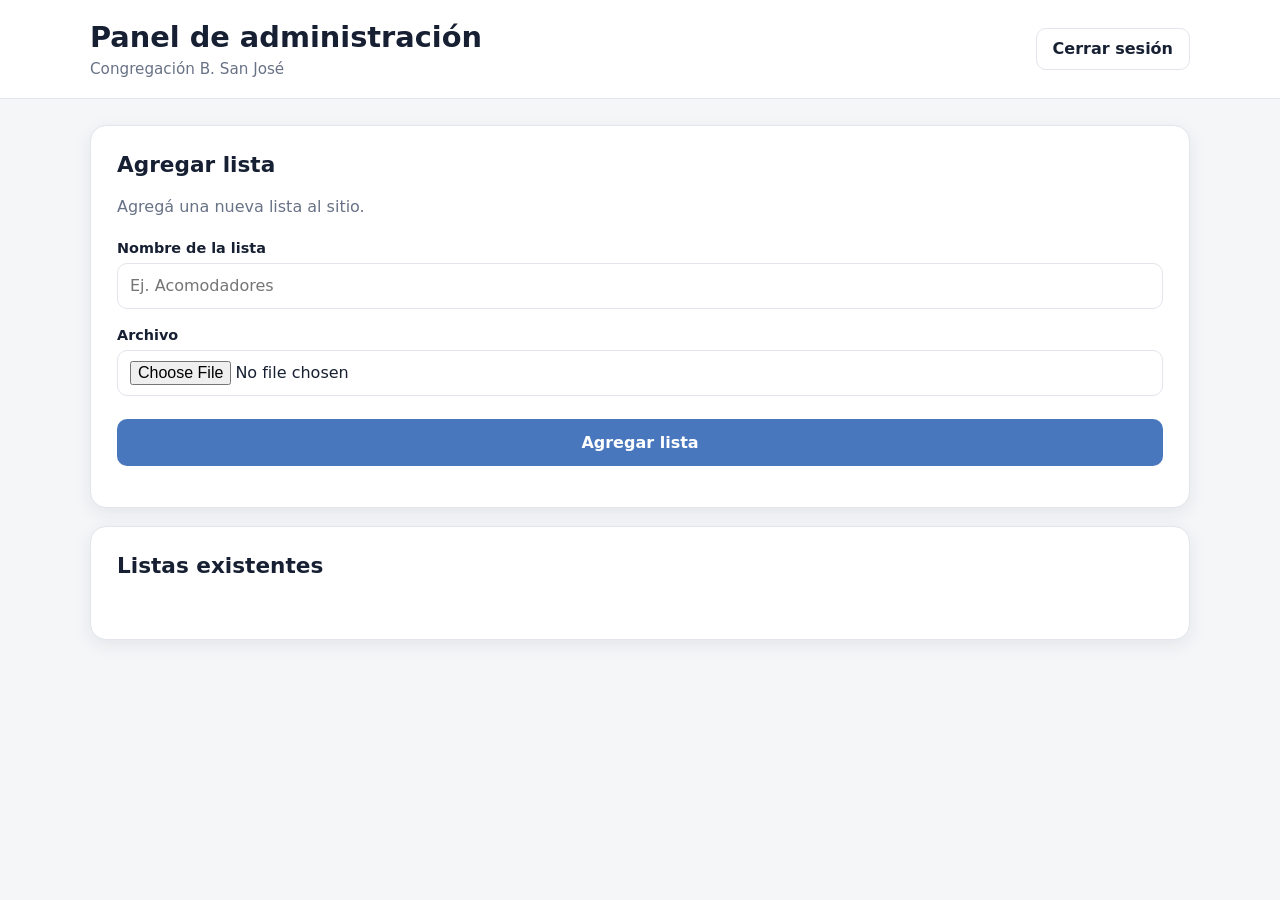
==== sanjose-web/admin/panel.html @ 3cef8279 "Add files via upload" ====
<!DOCTYPE html>
<html lang="es">

<head>

  <link rel="icon" type="image/png" href="../img/logo.png">

  <meta charset="UTF-8">

  <meta name="viewport" content="width=device-width, initial-scale=1.0">

  <meta name="description" content="Panel de administración de Congregación B. San José">

  <title>
    Panel - Congregación B. San José
  </title>

  <link rel="stylesheet" href="css/panel.css">

  <script src="https://cdn.jsdelivr.net/npm/@supabase/supabase-js@2"></script>

  <!-- PDF.js -->
  <script src="https://cdnjs.cloudflare.com/ajax/libs/pdf.js/4.10.38/pdf.min.mjs" type="module"></script>

</head>


<body>


  <!-- =========================
       ENCABEZADO
       ========================= -->

  <header class="site-header">

    <div class="header-inner">

      <div>

        <h1>
          Panel de administración
        </h1>

        <p>
          Congregación B. San José
        </p>

      </div>


      <button id="logout-button" type="button">
        Cerrar sesión
      </button>

    </div>

  </header>



  <!-- =========================
       CONTENIDO
       ========================= -->

  <main class="container">


    <!-- =========================
         AGREGAR LISTA
         ========================= -->

    <section class="admin-card">

      <h2>
        Agregar lista
      </h2>


      <p class="description">
        Agregá una nueva lista al sitio.
      </p>


      <form id="list-form">


        <div class="field">

          <label for="list-name">
            Nombre de la lista
          </label>


          <input
            id="list-name"
            type="text"
            placeholder="Ej. Acomodadores"
            required
          >

        </div>



        <div class="field">

          <label for="list-image">
            Archivo
          </label>


          <input
            id="list-image"
            type="file"
          >

        </div>



        <div
          id="preview-container"
          class="preview-container"
          hidden
        >

          <p>
            Vista previa:
          </p>


          <img
            id="preview-image"
            src=""
            alt="Vista previa"
          >

        </div>



        <button
          id="add-button"
          type="submit"
        >
          Agregar lista
        </button>


        <p
          id="message"
          class="message"
          aria-live="polite"
        ></p>

      </form>

    </section>



    <!-- =========================
         LISTAS EXISTENTES
         ========================= -->

    <section class="admin-card">

      <h2>
        Listas existentes
      </h2>


      <div
        id="lists-container"
        class="lists-container"
      ></div>


      <p
        id="lists-message"
        class="message"
        aria-live="polite"
      ></p>

    </section>

  </main>



  <!-- =========================
       MODAL DE EDICIÓN
       ========================= -->

  <div
    id="edit-modal"
    class="edit-modal"
    aria-hidden="true"
  >


    <div
      class="edit-modal-box"
      role="dialog"
      aria-modal="true"
      aria-labelledby="edit-modal-title"
    >


      <button
        id="edit-modal-close"
        class="edit-modal-close"
        type="button"
        aria-label="Cerrar"
      >
        ×
      </button>



      <h2 id="edit-modal-title">
        Editar lista
      </h2>



      <div class="edit-modal-field">

        <label for="edit-name">
          Nombre de la lista
        </label>


        <input
          id="edit-name"
          type="text"
          required
        >

      </div>



      <div class="edit-modal-field">

        <label for="edit-image">
          Nuevo archivo (opcional)
        </label>


        <input
          id="edit-image"
          type="file"
        >

      </div>



      <img
        id="edit-preview"
        class="edit-preview"
        src=""
        alt="Vista previa"
      >



      <div class="edit-modal-actions">


        <button
          id="edit-save"
          class="save-button"
          type="button"
        >
          Guardar cambios
        </button>


        <button
          id="edit-cancel"
          class="cancel-button"
          type="button"
        >
          Cancelar
        </button>

      </div>

    </div>

  </div>



  <!-- =========================
       JAVASCRIPT
       ========================= -->

  <script src="js/panel.js"></script>


</body>

</html>
---- sanjose-web/admin/css/panel.css ----
* {
  box-sizing: border-box;
}

:root {
  --bg: #f5f6f8;
  --surface: #ffffff;
  --text: #172033;
  --muted: #687286;
  --border: #e2e5eb;
  --accent: #4877be;
  --accent-hover: #3865a8;
  --success: #18794e;
  --error: #b42318;
  --shadow: 0 5px 18px rgba(23, 32, 51, 0.08);
}

body {
  margin: 0;
  background: var(--bg);
  color: var(--text);
  font-family:
    system-ui,
    -apple-system,
    BlinkMacSystemFont,
    "Segoe UI",
    sans-serif;
}

/* =========================
   ENCABEZADO
========================= */

.site-header {
  background: var(--surface);
  border-bottom: 1px solid var(--border);
}

.header-inner {
  width: min(1100px, calc(100% - 28px));
  margin: 0 auto;
  padding: 20px 0;

  display: flex;
  align-items: center;
  justify-content: space-between;
  gap: 20px;
}

h1 {
  margin: 0;
  font-size: clamp(1.25rem, 5vw, 1.8rem);
  line-height: 1.2;
}

.header-inner p {
  margin: 5px 0 0;
  color: var(--muted);
  font-size: 0.95rem;
}

/* =========================
   CERRAR SESIÓN
========================= */

#logout-button {
  min-height: 42px;
  padding: 0 16px;
  border: 1px solid var(--border);
  border-radius: 10px;
  background: var(--surface);
  color: var(--text);
  font: inherit;
  font-weight: 600;
  cursor: pointer;
  transition: background 0.2s ease;
}

#logout-button:hover {
  background: #f1f3f6;
}

/* =========================
   CONTENEDOR
========================= */

.container {
  width: min(1100px, calc(100% - 28px));
  margin: 0 auto;
  padding: 26px 0 40px;
}

/* =========================
   TARJETAS ADMIN
========================= */

.admin-card {
  padding: 26px;
  background: var(--surface);
  border: 1px solid var(--border);
  border-radius: 16px;
  box-shadow: var(--shadow);
  margin-bottom: 18px;
}

.admin-card h2 {
  margin: 0 0 20px;
  font-size: 1.35rem;
}

.description {
  margin: 6px 0 24px;
  color: var(--muted);
}

/* =========================
   CAMPOS
========================= */

.field {
  margin-bottom: 18px;
}

label {
  display: block;
  margin-bottom: 7px;
  font-size: 0.9rem;
  font-weight: 600;
}

input[type="text"],
input[type="file"] {
  width: 100%;
  min-height: 46px;
  padding: 10px 12px;
  border: 1px solid var(--border);
  border-radius: 10px;
  background: #fff;
  color: var(--text);
  font: inherit;
}

input:focus {
  outline: none;
  border-color: var(--accent);
  box-shadow: 0 0 0 3px rgba(72, 119, 190, 0.12);
}

/* =========================
   VISTA PREVIA
========================= */

.preview-container {
  margin: 20px 0;
}

.preview-container p {
  margin: 0 0 8px;
  color: var(--muted);
  font-size: 0.9rem;
}

.preview-container img {
  display: block;
  width: 100%;
  max-height: 300px;
  object-fit: contain;
  background: #eef0f4;
  border: 1px solid var(--border);
  border-radius: 10px;
}

/* =========================
   BOTÓN AGREGAR
========================= */

#add-button {
  width: 100%;
  min-height: 47px;
  margin-top: 5px;
  border: 0;
  border-radius: 10px;
  background: var(--accent);
  color: white;
  font: inherit;
  font-weight: 600;
  cursor: pointer;
  transition: background 0.2s ease;
}

#add-button:hover {
  background: var(--accent-hover);
}

#add-button:disabled {
  opacity: 0.65;
  cursor: wait;
}

/* =========================
   MENSAJES
========================= */

.message {
  margin: 15px 0 0;
  font-size: 0.9rem;
  text-align: center;
}

.message.success {
  color: var(--success);
}

.message.error {
  color: var(--error);
}

/* =========================
   LISTAS EXISTENTES
========================= */

.lists-container {
  display: grid;
  grid-template-columns: repeat(2, minmax(0, 1fr));
  gap: 14px;
}

.list-admin-card {
  display: flex;
  flex-direction: column;
  width: 100%;
  min-width: 0;
  overflow: hidden;
  background: var(--surface);
  border: 1px solid var(--border);
  border-radius: 15px;
  box-shadow: var(--shadow);
}

.list-admin-card img {
  display: block;
  width: 100%;
  height: 75px;
  flex-shrink: 0;
  object-fit: contain;
  background: #eef0f4;
}

.list-admin-card h3 {
  flex: 1;
  min-width: 0;
  overflow-wrap: anywhere;
  margin: 0;
  padding: 11px 12px 13px;
  color: var(--text);
  font-size: 0.95rem;
  font-weight: 650;
  line-height: 1.3;
}

/* =========================
   BOTONES EDITAR / ELIMINAR
========================= */

.list-admin-actions {
  display: flex;
  gap: 6px;
  width: 100%;
  min-width: 0;
  box-sizing: border-box;
  padding: 0 8px 12px;
  margin-top: auto;
}

.list-admin-actions button {
  flex: 1 1 0;
  width: 0;
  min-width: 0;
  min-height: 36px;
  box-sizing: border-box;
  padding: 6px 2px;
  border-radius: 8px;
  font-family: inherit;
  font-size: 0.8rem;
  font-weight: 600;
  white-space: nowrap;
  cursor: pointer;
  transition:
    background 0.2s ease,
    border-color 0.2s ease;
}

.edit-button {
  border: 1px solid var(--border);
  background: var(--surface);
  color: var(--accent);
}

.edit-button:hover {
  background: #edf3fc;
  border-color: rgba(72, 119, 190, 0.35);
}

.delete-button {
  border: 1px solid #f0c9c6;
  background: #fff;
  color: var(--error);
}

.delete-button:hover {
  background: #fff5f4;
}

/* =========================
   MODAL DE EDICIÓN
========================= */

.edit-modal {
  display: none;
  position: fixed;
  inset: 0;
  z-index: 1000;
  padding: 20px;
  background: rgba(0, 0, 0, 0.72);
  align-items: center;
  justify-content: center;
}

.edit-modal.active {
  display: flex;
}

.edit-modal-box {
  position: relative;
  width: 100%;
  max-width: 520px;
  max-height: 90vh;
  overflow-y: auto;
  padding: 26px;
  background: var(--surface);
  border: 1px solid var(--border);
  border-radius: 16px;
  box-shadow: 0 20px 60px rgba(0, 0, 0, 0.25);
}

.edit-modal-box h2 {
  margin: 0 45px 24px 0;
  font-size: 1.35rem;
}

.edit-modal-close {
  position: absolute;
  top: 14px;
  right: 14px;
  width: 42px;
  height: 42px;
  border: 0;
  border-radius: 50%;
  background: #f1f3f6;
  color: var(--text);
  font-size: 28px;
  line-height: 1;
  cursor: pointer;
}

.edit-modal-close:hover {
  background: #e5e8ed;
}

.edit-modal-field {
  margin-bottom: 18px;
}

.edit-modal-field label {
  display: block;
  margin-bottom: 7px;
  font-size: 0.9rem;
  font-weight: 600;
}

.edit-modal-field input[type="text"],
.edit-modal-field input[type="file"] {
  width: 100%;
  min-height: 46px;
  padding: 10px 12px;
  border: 1px solid var(--border);
  border-radius: 10px;
  background: #fff;
  color: var(--text);
  font: inherit;
}

.edit-modal-field input:focus {
  outline: none;
  border-color: var(--accent);
  box-shadow: 0 0 0 3px rgba(72, 119, 190, 0.12);
}

.edit-preview {
  display: block;
  width: 100%;
  height: 180px;
  margin: 4px 0 20px;
  object-fit: contain;
  background: #eef0f4;
  border: 1px solid var(--border);
  border-radius: 10px;
}

.edit-modal-actions {
  display: flex;
  gap: 8px;
}

.edit-modal-actions button {
  flex: 1;
  min-width: 0;
  min-height: 44px;
  padding: 8px 12px;
  border-radius: 9px;
  font: inherit;
  font-size: 0.9rem;
  font-weight: 600;
  cursor: pointer;
  transition: background 0.2s ease;
}

.save-button {
  border: 0;
  background: var(--accent);
  color: white;
}

.save-button:hover {
  background: var(--accent-hover);
}

.save-button:disabled {
  opacity: 0.65;
  cursor: wait;
}

.cancel-button {
  border: 1px solid var(--border);
  background: var(--surface);
  color: var(--text);
}

.cancel-button:hover {
  background: #f1f3f6;
}

.cancel-button:disabled {
  opacity: 0.65;
  cursor: wait;
}

/* =========================
   TABLET
========================= */

@media (min-width: 700px) {
  .lists-container {
    grid-template-columns: repeat(3, minmax(0, 1fr));
    gap: 18px;
  }

  .list-admin-card {
    transition:
      transform 0.15s ease,
      box-shadow 0.15s ease;
  }

  .list-admin-card:hover {
    transform: translateY(-2px);
    box-shadow: 0 9px 25px rgba(23, 32, 51, 0.11);
  }
}

/* =========================
   ESCRITORIO
========================= */

@media (min-width: 1000px) {
  .lists-container {
    grid-template-columns: repeat(4, minmax(0, 1fr));
  }
}

/* =========================
   CELULAR
========================= */

@media (max-width: 600px) {
  .header-inner {
    align-items: flex-start;
    flex-direction: column;
  }

  #logout-button {
    width: 100%;
  }

  .admin-card {
    padding: 20px;
  }

  .edit-modal {
    padding: 14px;
  }

  .edit-modal-box {
    padding: 22px;
    max-height: 92vh;
  }

  .edit-preview {
    height: 150px;
  }
}

/* =========================
   CELULARES ANGOSTOS
========================= */

@media (max-width: 400px) {
  .list-admin-actions {
    gap: 4px;
    padding-right: 5px;
    padding-left: 5px;
  }

  .list-admin-actions button {
    padding-right: 1px;
    padding-left: 1px;
    font-size: 0.72rem;
  }
}
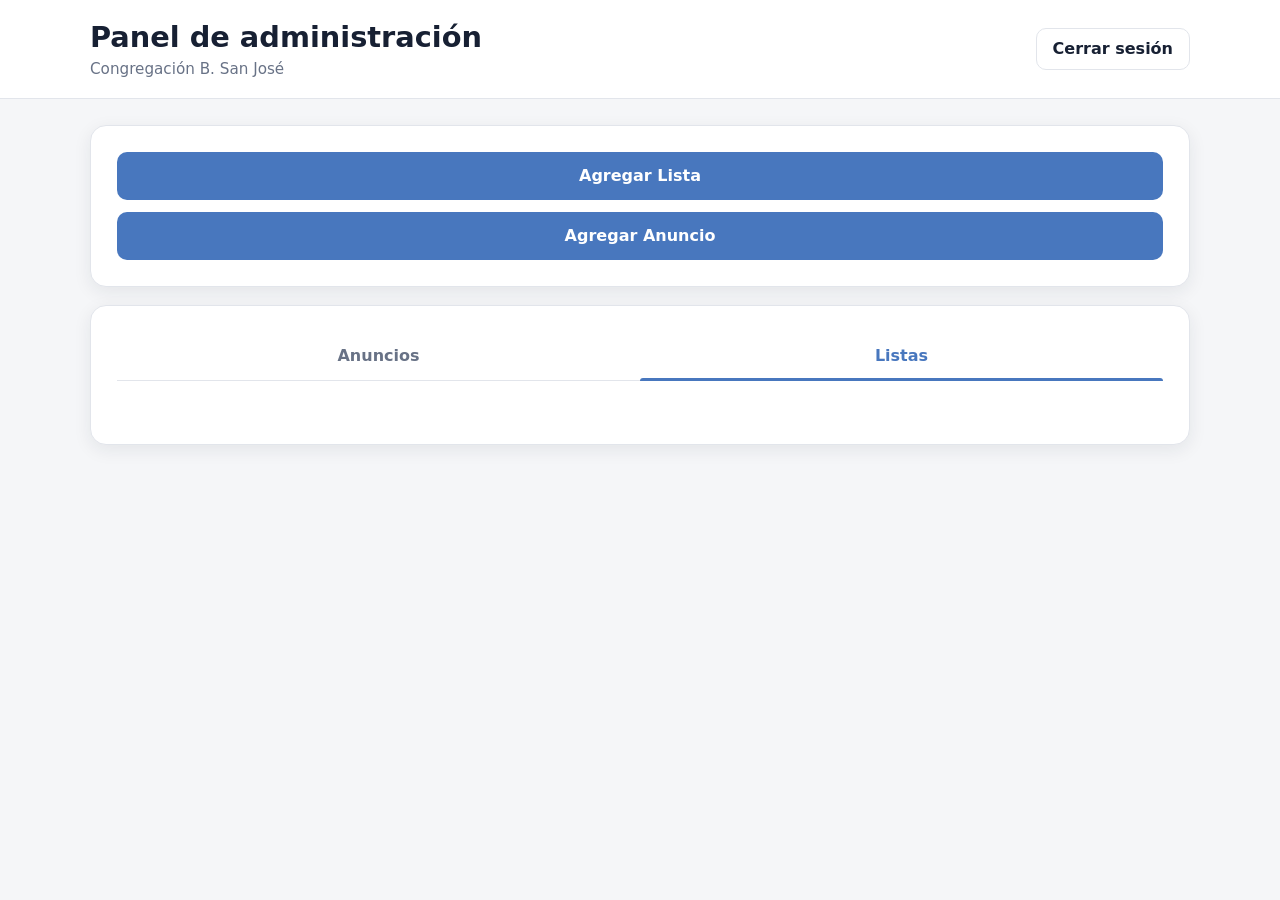
==== commit 91e11b3b: "Add files via upload" ====
--- a/sanjose-web/admin/panel.html
+++ b/sanjose-web/admin/panel.html
@@ -1,3 +1,4 @@
+
 <!DOCTYPE html>
 <html lang="es">
 
@@ -11,23 +12,22 @@
 
   <meta name="description" content="Panel de administración de Congregación B. San José">
 
-  <title>
-    Panel - Congregación B. San José
-  </title>
+  <title>Panel - Congregación B. San José</title>
 
   <link rel="stylesheet" href="css/panel.css">
 
   <script src="https://cdn.jsdelivr.net/npm/@supabase/supabase-js@2"></script>
 
-  <!-- PDF.js -->
+  <!-- PDF.js: miniaturas de páginas -->
   <script src="https://cdnjs.cloudflare.com/ajax/libs/pdf.js/4.10.38/pdf.min.mjs" type="module"></script>
 
+  <!-- pdf-lib: crear el PDF final con las páginas seleccionadas -->
+  <script src="https://unpkg.com/pdf-lib@1.17.1/dist/pdf-lib.min.js"></script>
+
 </head>
 
-
 <body>
 
-
   <!-- =========================
        ENCABEZADO
        ========================= -->
@@ -37,17 +37,9 @@
     <div class="header-inner">
 
       <div>
-
-        <h1>
-          Panel de administración
-        </h1>
-
-        <p>
-          Congregación B. San José
-        </p>
-
-      </div>
-
+        <h1>Panel de administración</h1>
+        <p>Congregación B. San José</p>
+      </div>
 
       <button id="logout-button" type="button">
         Cerrar sesión
@@ -58,39 +50,135 @@
   </header>
 
 
-
   <!-- =========================
        CONTENIDO
        ========================= -->
 
   <main class="container">
 
-
     <!-- =========================
-         AGREGAR LISTA
+         BOTONES PARA AGREGAR
          ========================= -->
 
+    <section class="admin-card add-actions-card">
+
+      <button
+        id="open-add-list"
+        class="add-choice-button"
+        type="button"
+      >
+        Agregar Lista
+      </button>
+
+      <button
+        id="open-add-announcement"
+        class="add-choice-button"
+        type="button"
+      >
+        Agregar Anuncio
+      </button>
+
+    </section>
+
+
+    <!-- =========================
+         ANUNCIOS / LISTAS
+         ========================= -->
+
     <section class="admin-card">
 
-      <h2>
+      <div
+        class="admin-category-tabs"
+        role="group"
+        aria-label="Filtrar por categoría"
+      >
+
+        <button
+          class="admin-category-tab"
+          type="button"
+          data-category="1"
+          aria-pressed="false"
+        >
+          Anuncios
+        </button>
+
+        <button
+          class="admin-category-tab active"
+          type="button"
+          data-category="0"
+          aria-pressed="true"
+        >
+          Listas
+        </button>
+
+        <span
+          class="admin-category-indicator"
+          aria-hidden="true"
+        ></span>
+
+      </div>
+
+      <div
+        id="lists-container"
+        class="lists-container"
+      ></div>
+
+      <p
+        id="lists-message"
+        class="message"
+        aria-live="polite"
+      ></p>
+
+    </section>
+
+  </main>
+
+
+  <!-- =========================
+       MODAL PARA AGREGAR
+       LISTA O ANUNCIO
+       ========================= -->
+
+  <div
+    id="add-modal"
+    class="edit-modal"
+    aria-hidden="true"
+  >
+
+    <div
+      class="edit-modal-box"
+      role="dialog"
+      aria-modal="true"
+      aria-labelledby="add-modal-title"
+    >
+
+      <button
+        id="add-modal-close"
+        class="edit-modal-close"
+        type="button"
+        aria-label="Cerrar"
+      >
+        ×
+      </button>
+
+      <h2 id="add-modal-title">
         Agregar lista
       </h2>
 
-
-      <p class="description">
+      <p
+        id="add-modal-description"
+        class="description"
+      >
         Agregá una nueva lista al sitio.
       </p>
 
-
       <form id="list-form">
-
 
         <div class="field">
 
           <label for="list-name">
             Nombre de la lista
           </label>
-
 
           <input
             id="list-name"
@@ -101,23 +189,20 @@
 
         </div>
 
-
-
         <div class="field">
 
           <label for="list-image">
             Archivo
           </label>
 
-
           <input
             id="list-image"
             type="file"
+            accept="image/*,.pdf,application/pdf"
+            required
           >
 
         </div>
-
-
 
         <div
           id="preview-container"
@@ -125,10 +210,7 @@
           hidden
         >
 
-          <p>
-            Vista previa:
-          </p>
-
+          <p>Vista previa:</p>
 
           <img
             id="preview-image"
@@ -138,15 +220,30 @@
 
         </div>
 
-
+        <section
+          id="pdf-page-picker"
+          class="pdf-page-picker"
+          hidden
+          aria-label="Seleccionar páginas del anuncio"
+        >
+          <div class="pdf-picker-heading">
+            <div>
+              <h3>Seleccioná las páginas que querés publicar</h3>
+              <p>El PDF final contendrá únicamente las páginas marcadas y conservará el orden original.</p>
+            </div>
+            <p id="pdf-selection-count" class="pdf-selection-count" aria-live="polite">0 páginas seleccionadas</p>
+          </div>
+          <p id="pdf-picker-status" class="pdf-picker-status" aria-live="polite"></p>
+          <div id="pdf-pages-grid" class="pdf-pages-grid"></div>
+        </section>
 
         <button
           id="add-button"
+          class="save-button add-submit-button"
           type="submit"
         >
           Agregar lista
         </button>
-
 
         <p
           id="message"
@@ -154,39 +251,23 @@
           aria-live="polite"
         ></p>
 
+        <div class="edit-modal-actions">
+
+          <button
+            id="add-modal-cancel"
+            class="cancel-button"
+            type="button"
+          >
+            Cancelar
+          </button>
+
+        </div>
+
       </form>
 
-    </section>
-
-
-
-    <!-- =========================
-         LISTAS EXISTENTES
-         ========================= -->
-
-    <section class="admin-card">
-
-      <h2>
-        Listas existentes
-      </h2>
-
-
-      <div
-        id="lists-container"
-        class="lists-container"
-      ></div>
-
-
-      <p
-        id="lists-message"
-        class="message"
-        aria-live="polite"
-      ></p>
-
-    </section>
-
-  </main>
-
+    </div>
+
+  </div>
 
 
   <!-- =========================
@@ -198,7 +279,6 @@
     class="edit-modal"
     aria-hidden="true"
   >
-
 
     <div
       class="edit-modal-box"
@@ -207,7 +287,6 @@
       aria-labelledby="edit-modal-title"
     >
 
-
       <button
         id="edit-modal-close"
         class="edit-modal-close"
@@ -217,20 +296,15 @@
         ×
       </button>
 
-
-
       <h2 id="edit-modal-title">
         Editar lista
       </h2>
 
-
-
       <div class="edit-modal-field">
 
         <label for="edit-name">
           Nombre de la lista
         </label>
-
 
         <input
           id="edit-name"
@@ -240,23 +314,19 @@
 
       </div>
 
-
-
       <div class="edit-modal-field">
 
         <label for="edit-image">
           Nuevo archivo (opcional)
         </label>
 
-
         <input
           id="edit-image"
           type="file"
-        >
-
-      </div>
-
-
+          accept="image/*,.pdf,application/pdf"
+        >
+
+      </div>
 
       <img
         id="edit-preview"
@@ -265,10 +335,7 @@
         alt="Vista previa"
       >
 
-
-
       <div class="edit-modal-actions">
-
 
         <button
           id="edit-save"
@@ -278,7 +345,6 @@
           Guardar cambios
         </button>
 
-
         <button
           id="edit-cancel"
           class="cancel-button"
@@ -294,14 +360,12 @@
   </div>
 
 
-
   <!-- =========================
        JAVASCRIPT
        ========================= -->
 
   <script src="js/panel.js"></script>
 
-
 </body>
 
-</html>+</html>
--- a/sanjose-web/admin/css/panel.css
+++ b/sanjose-web/admin/css/panel.css
@@ -1,6 +1,15 @@
-
 * {
   box-sizing: border-box;
+  -webkit-tap-highlight-color: transparent;
+}
+
+html {
+  scrollbar-width: none;
+  -ms-overflow-style: none;
+}
+
+html::-webkit-scrollbar {
+  display: none;
 }
 
 :root {
@@ -41,7 +50,6 @@
   width: min(1100px, calc(100% - 28px));
   margin: 0 auto;
   padding: 20px 0;
-
   display: flex;
   align-items: center;
   justify-content: space-between;
@@ -112,6 +120,40 @@
 .description {
   margin: 6px 0 24px;
   color: var(--muted);
+}
+
+/* =========================
+   BOTONES AGREGAR LISTA / ANUNCIO
+========================= */
+
+.add-actions-card {
+  display: flex;
+  flex-direction: column;
+  gap: 12px;
+}
+
+.add-choice-button {
+  display: block;
+  width: 100%;
+  min-height: 48px;
+  padding: 12px 16px;
+  border: 0;
+  border-radius: 10px;
+  background: var(--accent);
+  color: #fff;
+  font: inherit;
+  font-weight: 600;
+  cursor: pointer;
+  transition: background 0.2s ease;
+}
+
+.add-choice-button:hover {
+  background: var(--accent-hover);
+}
+
+.add-choice-button:focus-visible {
+  outline: 2px solid var(--accent);
+  outline-offset: 3px;
 }
 
 /* =========================
@@ -171,8 +213,12 @@
   border-radius: 10px;
 }
 
-/* =========================
-   BOTÓN AGREGAR
+.preview-container[hidden] {
+  display: none;
+}
+
+/* =========================
+   BOTÓN CONFIRMAR ALTA
 ========================= */
 
 #add-button {
@@ -198,6 +244,12 @@
   cursor: wait;
 }
 
+#add-modal .add-submit-button {
+  width: 100%;
+  min-height: 47px;
+  margin-top: 5px;
+}
+
 /* =========================
    MENSAJES
 ========================= */
@@ -217,7 +269,63 @@
 }
 
 /* =========================
-   LISTAS EXISTENTES
+   SELECTOR ANUNCIOS / LISTAS
+========================= */
+
+.admin-category-tabs {
+  position: relative;
+  display: flex;
+  width: 100%;
+  margin: 0 0 22px;
+  border-bottom: 1px solid var(--border);
+}
+
+.admin-category-tab {
+  position: relative;
+  z-index: 1;
+  flex: 1;
+  min-width: 0;
+  min-height: 48px;
+  padding: 10px 12px;
+  border: 0;
+  background: transparent;
+  color: var(--muted);
+  font: inherit;
+  font-weight: 650;
+  cursor: pointer;
+  -webkit-tap-highlight-color: transparent;
+  transition: color 0.2s ease;
+}
+
+.admin-category-tab:hover,
+.admin-category-tab.active {
+  color: var(--accent);
+}
+
+.admin-category-tab:focus-visible {
+  outline: 2px solid var(--accent);
+  outline-offset: -3px;
+  border-radius: 8px;
+}
+
+.admin-category-indicator {
+  position: absolute;
+  bottom: -1px;
+  left: 0;
+  width: 50%;
+  height: 3px;
+  border-radius: 3px 3px 0 0;
+  background: var(--accent);
+  transform: translateX(100%);
+  transition: transform 0.25s ease;
+}
+
+.admin-category-tabs[data-active-category="1"] .admin-category-indicator {
+  transform: translateX(0);
+}
+
+/* =========================
+   TARJETAS DE LISTAS
 ========================= */
 
 .lists-container {
@@ -313,7 +421,7 @@
 }
 
 /* =========================
-   MODAL DE EDICIÓN
+   MODALES
 ========================= */
 
 .edit-modal {
@@ -368,6 +476,30 @@
   background: #e5e8ed;
 }
 
+/* =========================
+   MODAL PARA AGREGAR
+========================= */
+
+#add-modal {
+  z-index: 1001;
+}
+
+#add-modal .edit-modal-box {
+  max-width: 520px;
+}
+
+#add-modal .edit-modal-box h2 {
+  margin-bottom: 12px;
+}
+
+#add-modal .description {
+  margin: 6px 0 24px;
+}
+
+/* =========================
+   CAMPOS DEL MODAL DE EDICIÓN
+========================= */
+
 .edit-modal-field {
   margin-bottom: 18px;
 }
@@ -397,6 +529,10 @@
   box-shadow: 0 0 0 3px rgba(72, 119, 190, 0.12);
 }
 
+/* =========================
+   PREVISUALIZACIÓN DE EDICIÓN
+========================= */
+
 .edit-preview {
   display: block;
   width: 100%;
@@ -407,6 +543,10 @@
   border: 1px solid var(--border);
   border-radius: 10px;
 }
+
+/* =========================
+   ACCIONES DE LOS MODALES
+========================= */
 
 .edit-modal-actions {
   display: flex;
@@ -536,4 +676,201 @@
     padding-left: 1px;
     font-size: 0.72rem;
   }
+}
+
+/* =========================
+   SELECTOR DE PÁGINAS PDF
+========================= */
+
+.pdf-page-picker {
+  margin: 20px 0;
+}
+
+.pdf-page-picker[hidden] {
+  display: none;
+}
+
+/* Encabezado */
+
+.pdf-picker-heading {
+  display: flex;
+  flex-direction: column;
+  gap: 12px;
+  margin: 24px 0 20px;
+  padding: 18px;
+  background: var(--surface);
+  border: 1px solid var(--border);
+  border-radius: 14px;
+}
+
+.pdf-picker-heading h3 {
+  margin: 0;
+  color: var(--text);
+  font-size: 1.1rem;
+  font-weight: 700;
+  line-height: 1.4;
+}
+
+.pdf-picker-heading p {
+  margin: 0;
+  color: var(--muted);
+  font-size: 0.9rem;
+  line-height: 1.6;
+}
+
+/* Contador */
+
+.pdf-selection-count {
+  align-self: flex-start;
+  margin: 0;
+  padding: 8px 12px;
+  border: 1px solid #d6e4f8;
+  border-radius: 9px;
+  background: #edf3fc;
+  color: var(--accent) !important;
+  font-size: 0.88rem;
+  font-weight: 700;
+  line-height: 1.4;
+}
+
+/* Estado */
+
+.pdf-picker-status {
+  margin: 12px 0 18px;
+  padding: 12px 14px;
+  border: 1px solid var(--border);
+  border-radius: 10px;
+  background: var(--surface);
+  color: var(--muted);
+  font-size: 0.88rem;
+  line-height: 1.5;
+}
+
+/* Miniaturas apiladas */
+
+.pdf-pages-grid {
+  display: flex;
+  flex-direction: column;
+  align-items: center;
+  gap: 20px;
+}
+
+/* Tarjeta de página */
+
+.pdf-page-option {
+  position: relative;
+  display: flex;
+  flex-direction: column;
+  align-items: stretch;
+  width: 100%;
+  max-width: 420px;
+  min-width: 0;
+  padding: 10px;
+  border: 2px solid var(--border);
+  border-radius: 12px;
+  background: var(--surface);
+  color: var(--text);
+  font: inherit;
+  text-align: center;
+  cursor: pointer;
+  transition: none;
+}
+
+/* Sin cambio visual al pasar el mouse */
+
+.pdf-page-option:hover {
+  border-color: var(--border);
+  background: var(--surface);
+  box-shadow: none;
+}
+
+/* Mantener el aspecto de las páginas seleccionadas */
+
+.pdf-page-option.selected,
+.pdf-page-option.selected:hover {
+  border-color: var(--accent);
+  background: #edf3fc;
+  box-shadow: 0 0 0 2px rgba(72, 119, 190, 0.12);
+}
+
+.pdf-page-option:focus-visible {
+  outline: 2px solid var(--accent);
+  outline-offset: 3px;
+}
+
+/* Miniatura */
+
+.pdf-page-option canvas {
+  display: block;
+  width: 100%;
+  height: auto;
+  max-height: none;
+  object-fit: contain;
+  background: #eef0f4;
+  border-radius: 6px;
+}
+
+/* Número de página */
+
+.pdf-page-number {
+  display: block;
+  margin-top: 10px;
+  color: var(--text);
+  font-size: 0.9rem;
+  font-weight: 600;
+  line-height: 1.4;
+}
+
+.pdf-page-option.selected .pdf-page-number {
+  color: var(--accent);
+}
+
+/* Marca de selección */
+
+.pdf-page-selected-mark {
+  display: none;
+  align-items: center;
+  justify-content: center;
+  align-self: center;
+  width: 28px;
+  height: 28px;
+  margin-top: 8px;
+  border-radius: 50%;
+  background: var(--accent);
+  color: #fff;
+  font-size: 18px;
+  font-weight: 700;
+  line-height: 1;
+}
+
+.pdf-page-option.selected .pdf-page-selected-mark {
+  display: flex;
+}
+
+/* Pantallas amplias */
+
+@media (min-width: 700px) {
+  .pdf-picker-heading {
+    flex-direction: row;
+    align-items: center;
+    justify-content: space-between;
+    gap: 20px;
+  }
+
+  .pdf-picker-heading > div {
+    flex: 1;
+    min-width: 0;
+  }
+
+  .pdf-selection-count {
+    flex-shrink: 0;
+  }
+}
+
+/* Celulares angostos */
+
+@media (max-width: 400px) {
+  .pdf-page-option {
+    max-width: 100%;
+  }
 }
